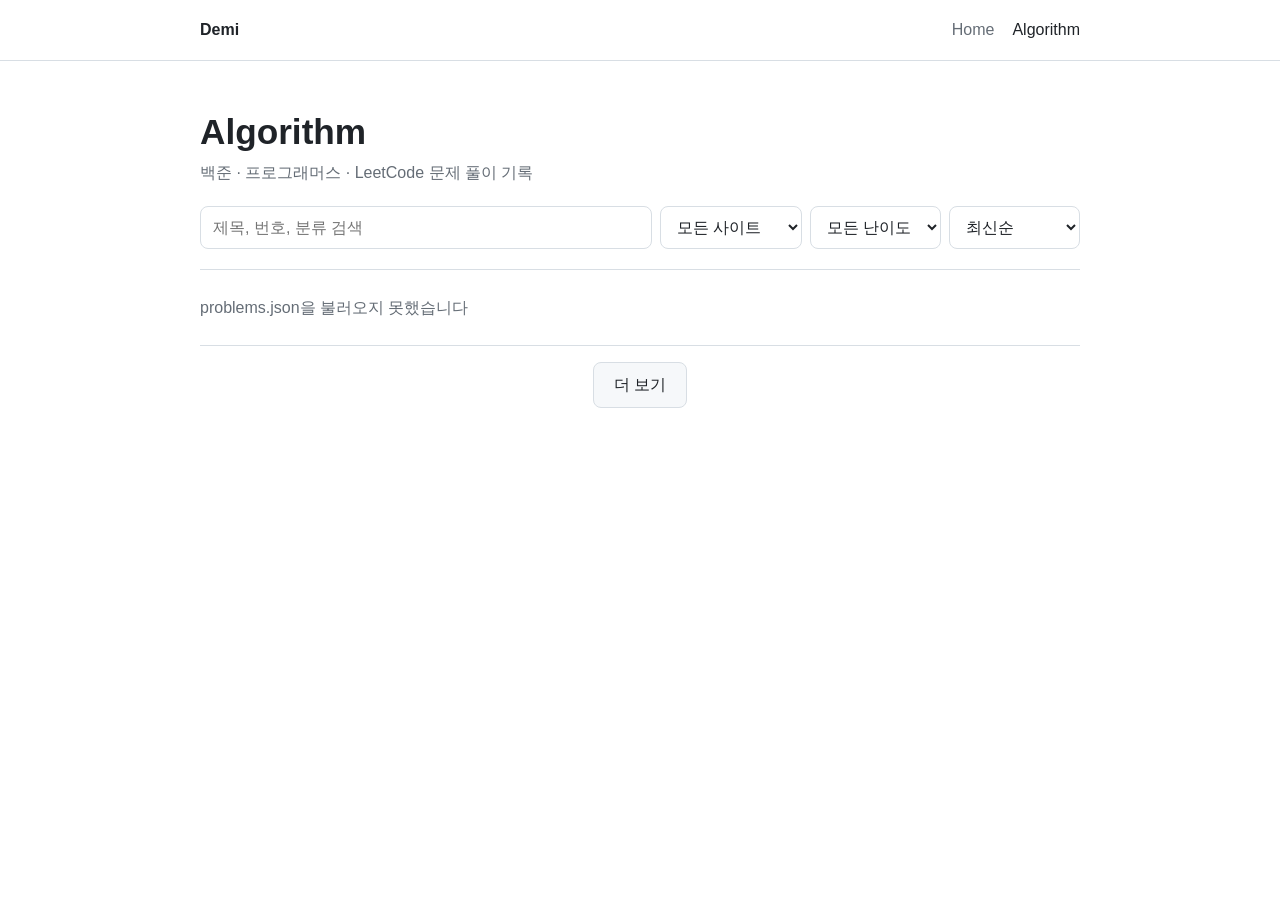
==== algorithm.html @ c653bf8a "feat/Problem_Solving 자동 동기화 알고리즘 블로그 추가 Co-Authored-By: Claude Opus 5.5 <noreply@anthropic.com>" ====
<!DOCTYPE html>
<html lang="ko">
<head>
  <meta charset="UTF-8">
  <meta name="viewport" content="width=device-width, initial-scale=1">
  <title>Algorithm · Demi</title>
  <link rel="stylesheet" href="assets/style.css">
</head>
<body>
  <header class="site">
    <div class="wrap">
      <a class="logo" href="./">Demi</a>
      <nav><a href="./">Home</a><a class="on" href="algorithm.html">Algorithm</a></nav>
    </div>
  </header>

  <main class="wrap">
    <h1>Algorithm</h1>
    <p class="sub">백준 · 프로그래머스 · LeetCode 문제 풀이 기록</p>

    <div class="filters">
      <input id="q" type="search" placeholder="제목, 번호, 분류 검색">
      <select id="platform">
        <option value="">모든 사이트</option>
        <option value="baekjoon">백준</option>
        <option value="programmers">프로그래머스</option>
        <option value="leetcode">LeetCode</option>
      </select>
      <select id="tier"><option value="">모든 난이도</option></select>
      <select id="sort">
        <option value="new">최신순</option>
        <option value="old">오래된순</option>
        <option value="num">문제 번호순</option>
      </select>
    </div>
    <div class="count" id="count"></div>
    <ul class="list" id="list"><li class="empty">불러오는 중…</li></ul>
    <button class="more" id="more" hidden>더 보기</button>
  </main>

  <script src="assets/common.js"></script>
  <script>
    const PAGE = 50;
    let all = [], shown = PAGE;
    const $ = id => document.getElementById(id);
    const params = new URLSearchParams(location.search);

    function tierOf(p) {
      if (p.platform === "baekjoon") return p.level.split(" ")[0];
      return p.platform === "programmers" ? p.level : "";
    }

    function render() {
      const q = $("q").value.trim().toLowerCase();
      const pf = $("platform").value, tier = $("tier").value, sort = $("sort").value;
      let ps = all.filter(p =>
        (!pf || p.platform === pf) &&
        (!tier || tierOf(p) === tier) &&
        (!q || [p.title, p.pid, p.level, ...p.tags].join(" ").toLowerCase().includes(q)));
      if (sort === "old") ps = [...ps].reverse();
      if (sort === "num") ps = [...ps].sort((a, b) => (+a.pid || 0) - (+b.pid || 0));
      $("count").textContent = `${ps.length}문제`;
      $("list").innerHTML = ps.slice(0, shown).map(rowHTML).join("") || '<li class="empty">결과가 없습니다.</li>';
      $("more").hidden = ps.length <= shown;
    }

    loadIndex().then(ps => {
      all = ps;
      const tiers = [...new Set(ps.map(tierOf).filter(Boolean))];
      const order = ["Bronze", "Silver", "Gold", "Platinum", "Diamond", "Ruby", "Unrated"];
      tiers.sort((a, b) => (order.indexOf(a) + 1 || 99) - (order.indexOf(b) + 1 || 99) || a.localeCompare(b));
      $("tier").innerHTML += tiers.map(t => `<option>${esc(t)}</option>`).join("");
      if (params.get("q")) $("q").value = params.get("q");
      render();
    }).catch(e => { $("list").innerHTML = `<li class="empty">${esc(e.message)}</li>`; });

    ["q", "platform", "tier", "sort"].forEach(id =>
      $(id).addEventListener("input", () => { shown = PAGE; render(); }));
    $("more").addEventListener("click", () => { shown += PAGE; render(); });
  </script>
</body>
</html>
---- assets/style.css ----
:root {
  --bg: #ffffff;
  --fg: #1f2328;
  --muted: #656d76;
  --line: #d8dee4;
  --card: #f6f8fa;
  --accent: #0969da;
  --bronze: #ad5600; --silver: #435f7a; --gold: #ec9a00;
  --platinum: #27e2a4; --diamond: #00b4fc; --ruby: #ff0062;
}
@media (prefers-color-scheme: dark) {
  :root {
    --bg: #0d1117; --fg: #e6edf3; --muted: #8d96a0;
    --line: #30363d; --card: #161b22; --accent: #4493f8;
  }
}
* { box-sizing: border-box; }
body {
  margin: 0; background: var(--bg); color: var(--fg);
  font-family: -apple-system, BlinkMacSystemFont, "Segoe UI", "Apple SD Gothic Neo",
    "Malgun Gothic", sans-serif;
  line-height: 1.7;
}
a { color: var(--accent); text-decoration: none; }
a:hover { text-decoration: underline; }
.wrap { max-width: 920px; margin: 0 auto; padding: 0 20px; }

header.site { border-bottom: 1px solid var(--line); }
header.site .wrap { display: flex; align-items: center; justify-content: space-between; height: 60px; gap: 16px; }
header.site .logo { font-weight: 700; color: var(--fg); }
header.site nav a { margin-left: 18px; color: var(--muted); }
header.site nav a.on, header.site nav a:hover { color: var(--fg); text-decoration: none; }

main.wrap { padding-top: 48px; padding-bottom: 80px; }
h1 { font-size: 2.2rem; margin: 0 0 4px; line-height: 1.3; }
h2 { margin: 48px 0 14px; font-size: 1.35rem; }
.sub { color: var(--muted); margin: 0; }

.stats { display: grid; grid-template-columns: repeat(auto-fit, minmax(130px, 1fr)); gap: 12px; }
.stat { background: var(--card); border: 1px solid var(--line); border-radius: 10px; padding: 14px 16px; }
.stat b { display: block; font-size: 1.6rem; }
.stat span { color: var(--muted); font-size: .85rem; }

.list { list-style: none; padding: 0; margin: 0; border-top: 1px solid var(--line); }
.list li { border-bottom: 1px solid var(--line); }
.list a.row { display: flex; align-items: center; gap: 12px; padding: 12px 4px; color: var(--fg); }
.list a.row:hover { background: var(--card); text-decoration: none; }
.row .title { flex: 1; min-width: 0; overflow: hidden; text-overflow: ellipsis; white-space: nowrap; }
.row .meta { color: var(--muted); font-size: .85rem; white-space: nowrap; }

.badge {
  display: inline-block; font-size: .75rem; font-weight: 600; padding: 1px 8px;
  border-radius: 999px; border: 1px solid currentColor; white-space: nowrap;
}
.badge.bronze { color: var(--bronze); } .badge.silver { color: var(--silver); }
.badge.gold { color: var(--gold); } .badge.platinum { color: var(--platinum); }
.badge.diamond { color: var(--diamond); } .badge.ruby { color: var(--ruby); }
.badge.programmers { color: #0078ff; } .badge.leetcode { color: #ffa116; }
.badge.plain { color: var(--muted); }
@media (prefers-color-scheme: dark) { .badge.silver { color: #9fb6cc; } }

.filters { display: flex; flex-wrap: wrap; gap: 8px; margin: 20px 0; }
.filters input, .filters select {
  font: inherit; padding: 7px 12px; border: 1px solid var(--line); border-radius: 8px;
  background: var(--bg); color: var(--fg);
}
.filters input { flex: 1; min-width: 200px; }
.count { color: var(--muted); font-size: .9rem; margin-bottom: 8px; }
.more { display: block; margin: 16px auto 0; font: inherit; padding: 8px 20px; border-radius: 8px;
  border: 1px solid var(--line); background: var(--card); color: var(--fg); cursor: pointer; }

.post-head .badges { display: flex; gap: 6px; flex-wrap: wrap; margin-bottom: 10px; }
.post-head .info { color: var(--muted); font-size: .9rem; display: flex; flex-wrap: wrap; gap: 4px 16px; margin-top: 8px; }
.tags { display: flex; flex-wrap: wrap; gap: 6px; margin-top: 12px; }
.tag { background: var(--card); border: 1px solid var(--line); border-radius: 6px; padding: 0 8px; font-size: .8rem; color: var(--muted); }
.content { overflow-wrap: anywhere; }
.content img { max-width: 100%; height: auto; }
.content table { border-collapse: collapse; display: block; overflow-x: auto; }
.content th, .content td { border: 1px solid var(--line); padding: 4px 10px; }
.content pre { background: var(--card); padding: 12px; border-radius: 8px; overflow-x: auto; }
.note { white-space: pre-wrap; background: var(--card); border-left: 4px solid var(--accent);
  padding: 14px 18px; border-radius: 6px; font-family: inherit; margin: 0; }
.code-block { border: 1px solid var(--line); border-radius: 10px; overflow: hidden; margin-bottom: 16px; }
.code-block .fname { background: var(--card); padding: 6px 14px; font-size: .85rem; color: var(--muted); border-bottom: 1px solid var(--line); }
.code-block pre { margin: 0; }
.code-block pre code.hljs { padding: 16px; font-size: .88rem; line-height: 1.55; }
footer { color: var(--muted); font-size: .85rem; border-top: 1px solid var(--line); padding: 24px 0; }
.empty { color: var(--muted); padding: 24px 0; }
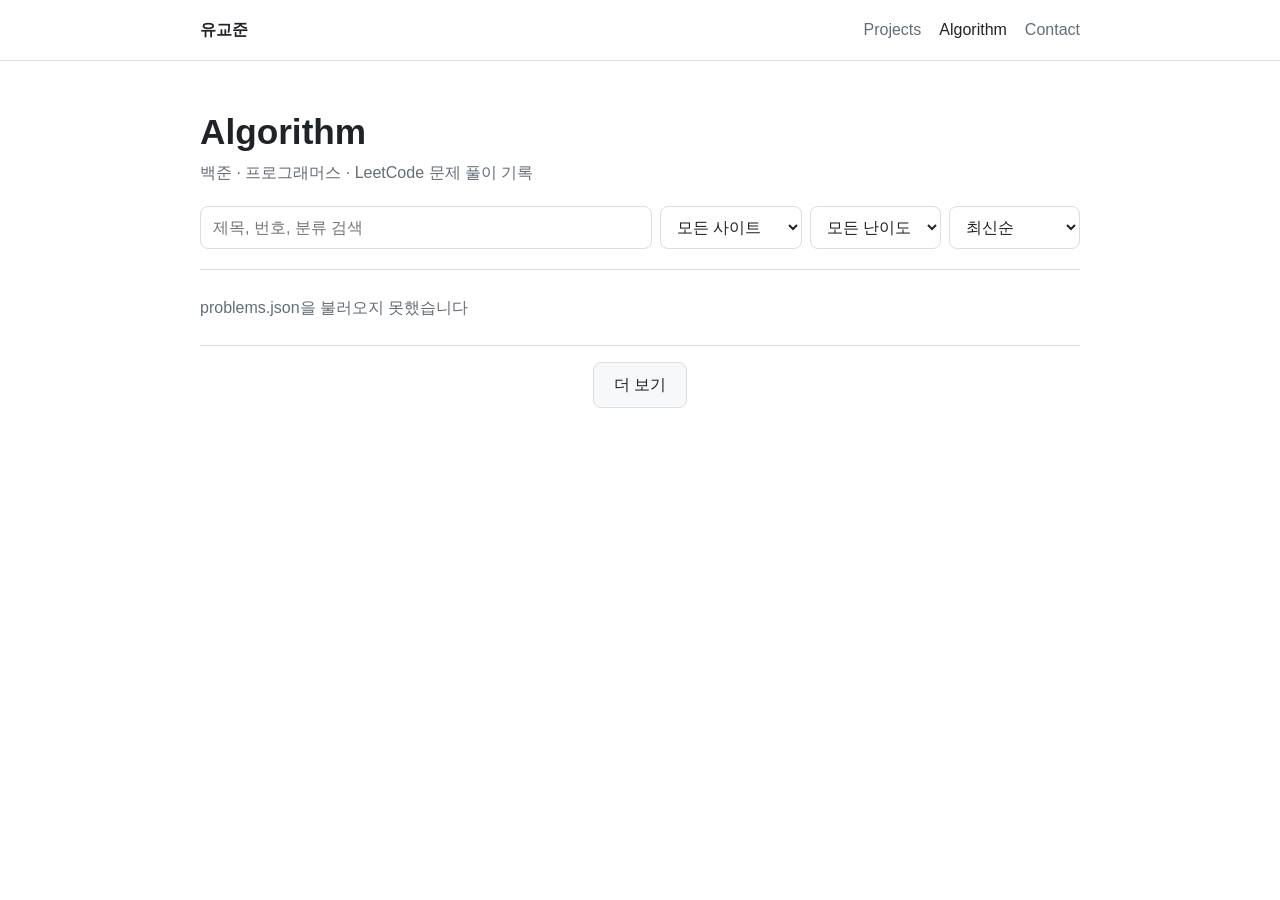
==== commit 70882eb2: "update/Portfolio 내용으로 소개·경력·프로젝트 반영, 이름 변경 Co-Authored-By: Claude Opus 5.5 <noreply@anthropic.com>" ====
--- a/algorithm.html
+++ b/algorithm.html
@@ -3,14 +3,14 @@
 <head>
   <meta charset="UTF-8">
   <meta name="viewport" content="width=device-width, initial-scale=1">
-  <title>Algorithm · Demi</title>
+  <title>Algorithm · 유교준</title>
   <link rel="stylesheet" href="assets/style.css">
 </head>
 <body>
   <header class="site">
     <div class="wrap">
-      <a class="logo" href="./">Demi</a>
-      <nav><a href="./">Home</a><a class="on" href="algorithm.html">Algorithm</a></nav>
+      <a class="logo" href="./">유교준</a>
+      <nav><a href="./#projects">Projects</a><a class="on" href="algorithm.html">Algorithm</a><a href="./#contact">Contact</a></nav>
     </div>
   </header>
 
--- a/assets/style.css
+++ b/assets/style.css
@@ -86,3 +86,37 @@
 .code-block pre code.hljs { padding: 16px; font-size: .88rem; line-height: 1.55; }
 footer { color: var(--muted); font-size: .85rem; border-top: 1px solid var(--line); padding: 24px 0; }
 .empty { color: var(--muted); padding: 24px 0; }
+
+/* ---------- portfolio ---------- */
+html { scroll-behavior: smooth; }
+h2[id], h3[id] { scroll-margin-top: 20px; }
+.hero { padding: 16px 0 8px; }
+.eyebrow { color: var(--accent); font-weight: 600; margin: 0 0 10px; letter-spacing: .02em; }
+.hero h1 { font-size: clamp(1.7rem, 4.5vw, 2.5rem); }
+.lead { color: var(--muted); font-size: 1.05rem; max-width: 720px; margin: 18px 0; }
+.chips, .stack { display: flex; flex-wrap: wrap; gap: 6px; }
+.chips span { background: var(--card); border: 1px solid var(--line); border-radius: 999px; padding: 2px 12px; font-size: .85rem; }
+.timeline { list-style: none; padding: 0; margin: 0; }
+.timeline li { display: grid; grid-template-columns: 170px 1fr; gap: 4px 16px; padding: 12px 0; border-bottom: 1px solid var(--line); }
+.timeline .when { color: var(--muted); font-size: .9rem; font-variant-numeric: tabular-nums; padding-top: 2px; }
+.timeline p { margin: 2px 0 0; color: var(--muted); font-size: .92rem; }
+@media (max-width: 560px) { .timeline li { grid-template-columns: 1fr; } }
+h3.group { font-size: 1rem; color: var(--muted); margin: 28px 0 12px; font-weight: 600; }
+.cards { display: grid; grid-template-columns: repeat(auto-fill, minmax(min(270px, 100%), 1fr)); gap: 14px; }
+.card { border: 1px solid var(--line); border-radius: 12px; padding: 18px; display: flex; flex-direction: column; gap: 8px; background: var(--bg); }
+.card:hover { border-color: var(--accent); }
+.card h4 { margin: 0; font-size: 1.05rem; }
+.card p { margin: 0; font-size: .92rem; }
+.card .period { color: var(--muted); font-size: .82rem; }
+.card .role { color: var(--muted); }
+.card .role b { color: var(--fg); margin-right: 4px; }
+.stack span { font-size: .75rem; background: var(--card); border-radius: 6px; padding: 1px 8px; color: var(--muted); }
+.card a { font-size: .88rem; margin-right: 12px; }
+.card .stack { margin-top: auto; padding-top: 4px; }
+.contact { list-style: none; padding: 0; margin: 0; }
+.contact li { display: flex; gap: 16px; padding: 6px 0; }
+.contact span { width: 70px; color: var(--muted); }
+@media (max-width: 560px) {
+  header.site nav a { margin-left: 12px; font-size: .9rem; }
+  .wrap { padding: 0 16px; }
+}
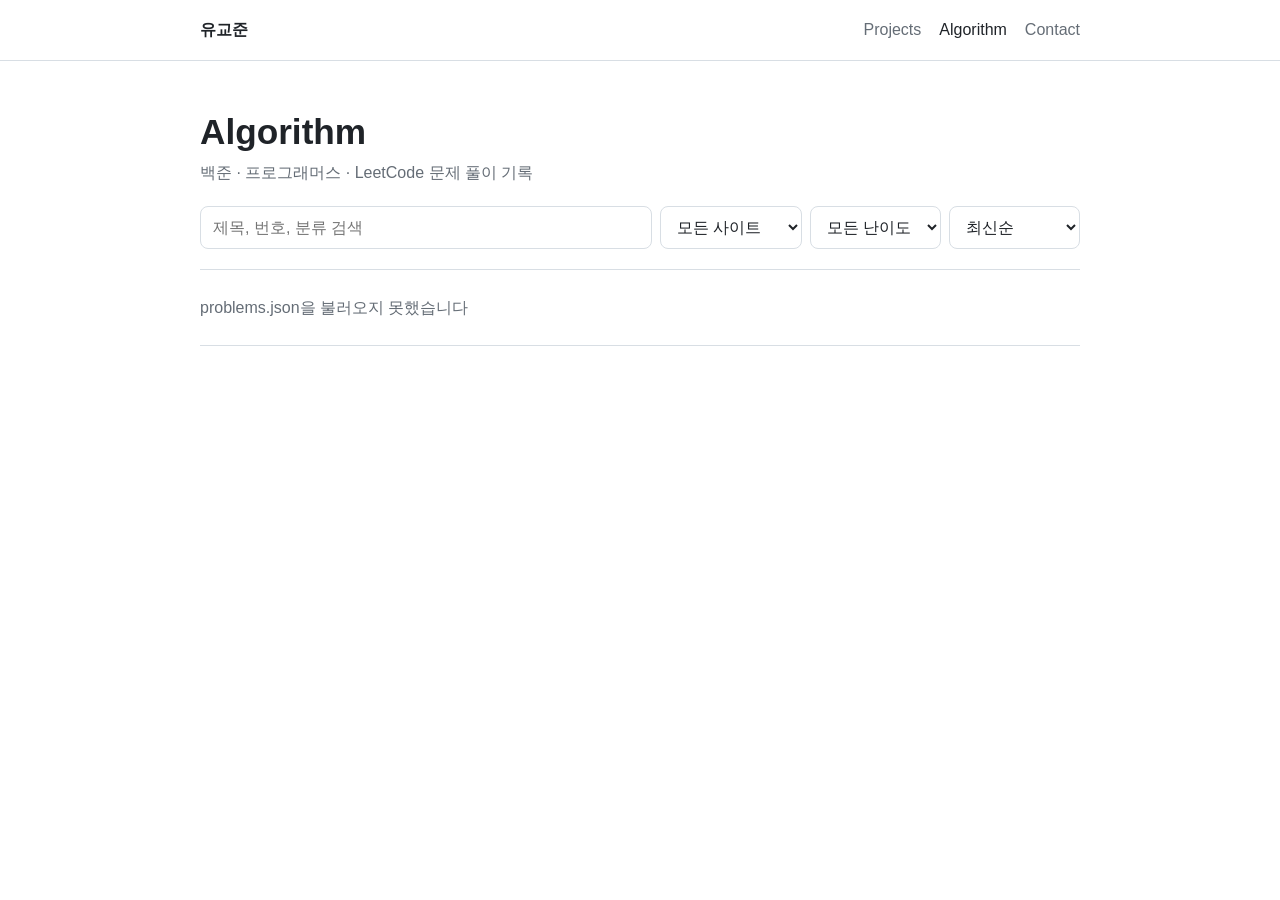
==== commit d0f282d9: "feat/전체 프로젝트 페이지 추가, 알고리즘 목록 페이지네이션, 프로젝트 패널 높이 고정 Co-Authored-By: Claude Opus 5.5 <noreply@anthropi" ====
--- a/algorithm.html
+++ b/algorithm.html
@@ -10,7 +10,7 @@
   <header class="site">
     <div class="wrap">
       <a class="logo" href="./">유교준</a>
-      <nav><a href="./#projects">Projects</a><a class="on" href="algorithm.html">Algorithm</a><a href="./#contact">Contact</a></nav>
+      <nav><a href="projects.html">Projects</a><a class="on" href="algorithm.html">Algorithm</a><a href="./#contact">Contact</a></nav>
     </div>
   </header>
 
@@ -35,13 +35,13 @@
     </div>
     <div class="count" id="count"></div>
     <ul class="list" id="list"><li class="empty">불러오는 중…</li></ul>
-    <button class="more" id="more" hidden>더 보기</button>
+    <nav class="pager" id="pager" aria-label="페이지"></nav>
   </main>
 
   <script src="assets/common.js"></script>
   <script>
-    const PAGE = 50;
-    let all = [], shown = PAGE;
+    const PER = 20;
+    let all = [], page = 1;
     const $ = id => document.getElementById(id);
     const params = new URLSearchParams(location.search);
 
@@ -50,7 +50,7 @@
       return p.platform === "programmers" ? p.level : "";
     }
 
-    function render() {
+    function filtered() {
       const q = $("q").value.trim().toLowerCase();
       const pf = $("platform").value, tier = $("tier").value, sort = $("sort").value;
       let ps = all.filter(p =>
@@ -59,9 +59,36 @@
         (!q || [p.title, p.pid, p.level, ...p.tags].join(" ").toLowerCase().includes(q)));
       if (sort === "old") ps = [...ps].reverse();
       if (sort === "num") ps = [...ps].sort((a, b) => (+a.pid || 0) - (+b.pid || 0));
-      $("count").textContent = `${ps.length}문제`;
-      $("list").innerHTML = ps.slice(0, shown).map(rowHTML).join("") || '<li class="empty">결과가 없습니다.</li>';
-      $("more").hidden = ps.length <= shown;
+      return ps;
+    }
+
+    function pagerHTML(total) {
+      if (total <= 1) return "";
+      const btn = (n, label, extra = "") => n === page
+        ? `<span class="pg cur" aria-current="page">${label}</span>`
+        : `<button type="button" class="pg ${extra}" data-p="${n}" ${n < 1 || n > total ? "disabled" : ""} aria-label="${label === n ? n + "페이지" : extra}">${label}</button>`;
+      const nums = new Set([1, total, page - 2, page - 1, page, page + 1, page + 2].filter(n => n >= 1 && n <= total));
+      const sorted = [...nums].sort((a, b) => a - b);
+      let out = btn(page - 1, "‹", "이전"), prev = 0;
+      sorted.forEach(n => { if (n - prev > 1) out += `<span class="pg gap">…</span>`; out += btn(n, n); prev = n; });
+      return out + btn(page + 1, "›", "다음");
+    }
+
+    function render(scroll) {
+      const ps = filtered();
+      const total = Math.max(1, Math.ceil(ps.length / PER));
+      page = Math.min(Math.max(1, page), total);
+      const from = (page - 1) * PER;
+      $("count").textContent = ps.length ? `${ps.length}문제 · ${from + 1}–${Math.min(from + PER, ps.length)}` : "0문제";
+      $("list").innerHTML = ps.slice(from, from + PER).map(rowHTML).join("") || '<li class="empty">결과가 없습니다.</li>';
+      $("pager").innerHTML = pagerHTML(total);
+      // 주소에 상태 저장 → 문제를 보고 뒤로가기 하면 같은 페이지로 돌아옴
+      const url = new URL(location);
+      const set = (k, v) => v ? url.searchParams.set(k, v) : url.searchParams.delete(k);
+      set("q", $("q").value.trim()); set("platform", $("platform").value); set("tier", $("tier").value);
+      set("sort", $("sort").value === "new" ? "" : $("sort").value); set("page", page > 1 ? page : "");
+      history.replaceState(null, "", url);
+      if (scroll) $("count").scrollIntoView({ behavior: "smooth", block: "start" });
     }
 
     loadIndex().then(ps => {
@@ -70,13 +97,17 @@
       const order = ["Bronze", "Silver", "Gold", "Platinum", "Diamond", "Ruby", "Unrated"];
       tiers.sort((a, b) => (order.indexOf(a) + 1 || 99) - (order.indexOf(b) + 1 || 99) || a.localeCompare(b));
       $("tier").innerHTML += tiers.map(t => `<option>${esc(t)}</option>`).join("");
-      if (params.get("q")) $("q").value = params.get("q");
-      render();
+      for (const k of ["q", "platform", "tier", "sort"]) if (params.get(k)) $(k).value = params.get(k);
+      page = +params.get("page") || 1;
+      render(false);
     }).catch(e => { $("list").innerHTML = `<li class="empty">${esc(e.message)}</li>`; });
 
     ["q", "platform", "tier", "sort"].forEach(id =>
-      $(id).addEventListener("input", () => { shown = PAGE; render(); }));
-    $("more").addEventListener("click", () => { shown += PAGE; render(); });
+      $(id).addEventListener("input", () => { page = 1; render(false); }));
+    $("pager").addEventListener("click", e => {
+      const b = e.target.closest("button[data-p]");
+      if (b && !b.disabled) { page = +b.dataset.p; render(true); }
+    });
   </script>
 </body>
 </html>
--- a/assets/style.css
+++ b/assets/style.css
@@ -120,3 +120,129 @@
   header.site nav a { margin-left: 12px; font-size: .9rem; }
   .wrap { padding: 0 16px; }
 }
+
+/* ---------- project cards (linked) ---------- */
+a.card { color: var(--fg); padding: 0 0 16px; overflow: hidden; }
+a.card:hover { text-decoration: none; transform: translateY(-2px); box-shadow: 0 6px 20px rgba(0,0,0,.08); }
+a.card { transition: transform .15s, box-shadow .15s, border-color .15s; }
+a.card > :not(.thumb) { margin-left: 16px; margin-right: 16px; }
+.thumb { aspect-ratio: 16 / 9; background: var(--card); border-bottom: 1px solid var(--line); overflow: hidden; margin-bottom: 6px; }
+.thumb img { width: 100%; height: 100%; object-fit: cover; object-position: top; display: block; }
+.thumb-emoji { display: grid; place-items: center; font-size: 3rem; }
+h3.group small { font-weight: 400; font-size: .82rem; margin-left: 8px; }
+
+/* ---------- project detail ---------- */
+.back { display: inline-block; margin-bottom: 20px; font-size: .9rem; }
+.proj-head .period { color: var(--muted); margin-top: 6px; }
+.proj-head h1 { margin-top: 4px; }
+.proj-sub { color: var(--accent); font-weight: 600; margin: 0; }
+.proj-links { display: flex; gap: 14px; flex-wrap: wrap; margin-top: 12px; }
+.roles { margin: 0; padding-left: 20px; }
+.stack-table { display: grid; grid-template-columns: 100px 1fr; gap: 8px 16px; align-items: start; }
+.stack-table > span { color: var(--muted); font-size: .9rem; padding-top: 2px; }
+.feature { border-left: 3px solid var(--accent); padding: 2px 0 2px 16px; margin-bottom: 20px; }
+.feature h3 { margin: 0 0 6px; font-size: 1.02rem; }
+.feature ul { margin: 0; padding-left: 18px; color: var(--muted); }
+.feature li { margin: 2px 0; }
+.gallery { display: grid; grid-template-columns: repeat(auto-fill, minmax(min(260px, 100%), 1fr)); gap: 14px; }
+.gallery figure { margin: 0; border: 1px solid var(--line); border-radius: 10px; overflow: hidden; background: var(--card); cursor: zoom-in; }
+.gallery img, .gallery video { width: 100%; aspect-ratio: 16 / 10; object-fit: cover; object-position: top; display: block; background: #000; }
+.gallery figcaption { padding: 8px 12px; font-size: .85rem; color: var(--muted); }
+.figure-wide { margin: 0 0 16px; }
+.figure-wide img { width: 100%; border: 1px solid var(--line); border-radius: 10px; cursor: zoom-in; background: #fff; }
+.figure-wide figcaption { color: var(--muted); font-size: .85rem; margin-top: 4px; }
+.lightbox { position: fixed; inset: 0; background: rgba(0,0,0,.85); display: grid; place-items: center; padding: 24px; z-index: 10; cursor: zoom-out; }
+.lightbox img { max-width: 100%; max-height: 88vh; border-radius: 6px; background: #fff; }
+.lightbox p { color: #ddd; margin: 10px 0 0; text-align: center; }
+.proj-nav { display: flex; justify-content: space-between; gap: 12px; margin-top: 48px; padding-top: 20px; border-top: 1px solid var(--line); font-size: .92rem; }
+[hidden] { display: none !important; }
+.comments { min-height: 120px; }
+
+/* ---------- project tabs ---------- */
+.ptabs { position: relative; display: flex; gap: 4px; border-bottom: 1px solid var(--line);
+  overflow-x: auto; scrollbar-width: none; margin-top: 8px; }
+.ptabs::-webkit-scrollbar { display: none; }
+.ptabs [role="tab"] { font: inherit; background: none; border: 0; color: var(--muted); cursor: pointer;
+  padding: 10px 14px 12px; white-space: nowrap; display: flex; align-items: center; gap: 6px;
+  border-radius: 8px 8px 0 0; transition: color .2s, background .2s; }
+.ptabs [role="tab"]:hover { color: var(--fg); background: var(--card); }
+.ptabs [role="tab"][aria-selected="true"] { color: var(--fg); font-weight: 600; }
+.ptabs [role="tab"]:focus-visible { outline: 2px solid var(--accent); outline-offset: -2px; }
+.ptabs .cnt { font-size: .72rem; background: var(--card); border: 1px solid var(--line); border-radius: 999px;
+  padding: 0 7px; color: var(--muted); font-weight: 500; transition: background .2s, color .2s, border-color .2s; }
+.ptabs [aria-selected="true"] .cnt { background: var(--accent); border-color: var(--accent); color: #fff; }
+.ptab-ink { position: absolute; left: 0; bottom: 0; height: 2px; background: var(--accent); border-radius: 2px; width: 0; }
+.ptab-ink.ready { transition: transform .35s cubic-bezier(.2,.8,.2,1), width .35s cubic-bezier(.2,.8,.2,1); }
+.pmeta { display: flex; align-items: center; justify-content: space-between; gap: 12px; margin: 14px 0; }
+.pnote { margin: 0; color: var(--muted); font-size: .9rem; }
+.parrows { display: flex; align-items: center; gap: 8px; color: var(--muted); font-size: .85rem;
+  font-variant-numeric: tabular-nums; flex-shrink: 0; }
+.parrow { font: inherit; font-size: 1.15rem; line-height: 1; width: 32px; height: 32px; border-radius: 50%;
+  border: 1px solid var(--line); background: var(--bg); color: var(--fg); cursor: pointer;
+  transition: background .2s, border-color .2s; }
+.parrow:hover { background: var(--card); border-color: var(--accent); }
+.pempty { border: 1px dashed var(--line); border-radius: 12px; padding: 48px 20px; text-align: center; color: var(--muted); }
+.pempty span { font-size: 2.4rem; }
+.pempty p { margin: 8px 0 0; }
+@media (prefers-reduced-motion: reduce) { .ptab-ink.ready { transition: none; } }
+
+/* ---------- lightbox progressive load ---------- */
+.lightbox img { transition: filter .3s ease; }
+.lightbox img.lb-loading { filter: blur(2px) saturate(.9); }
+.lightbox .lb-status { font-size: .8rem; color: #aaa; min-height: 1.2em; margin-top: 4px; }
+
+
+/* ---------- journey: 가로 마일스톤 ---------- */
+:root { --work: var(--accent); --edu: #8250df; }
+@media (prefers-color-scheme: dark) { :root { --edu: #a371f7; } }
+.j-legend { display: flex; gap: 16px; font-size: .82rem; color: var(--muted); margin: -4px 0 18px; }
+.j-legend span::before { content: ""; display: inline-block; width: 9px; height: 9px; border-radius: 50%;
+  margin-right: 6px; vertical-align: 1px; background: var(--work); }
+.j-legend .edu::before { background: var(--edu); }
+
+.ms-wrap { overflow-x: auto; overflow-y: hidden; scrollbar-width: none; padding: 4px 0 6px; }
+.ms-wrap::-webkit-scrollbar { display: none; }   /* 스크롤바는 숨기고 가로 스와이프·트랙패드 스크롤은 유지 */
+.ms-line { list-style: none; margin: 0; padding: 0; display: grid; grid-template-columns: repeat(8, minmax(92px, 1fr));
+  position: relative; min-width: 736px; }
+.ms-line::before { content: ""; position: absolute; left: calc(100% / 16); right: calc(100% / 16); top: 31px; height: 2px;
+  background: linear-gradient(to right, var(--edu), var(--work)); opacity: .35; border-radius: 2px; transform-origin: left; }
+.ms { display: flex; flex-direction: column; align-items: center; text-align: center; gap: 0; position: relative; --c: var(--work); }
+.ms.edu { --c: var(--edu); }
+.ms time { font-size: .82rem; font-weight: 600; color: var(--c); font-variant-numeric: tabular-nums; height: 22px; line-height: 22px; }
+.ms i { width: 14px; height: 14px; border-radius: 50%; background: var(--bg); border: 3px solid var(--c); margin: 2px 0 10px;
+  box-shadow: 0 0 0 4px var(--bg); position: relative; z-index: 1; box-sizing: border-box; transition: transform .2s, background .2s; }
+.ms span { font-size: .84rem; color: var(--muted); line-height: 1.35; }
+.ms span b { display: block; color: var(--fg); font-weight: 600; font-size: .88rem; }
+.ms:hover i { transform: scale(1.3); background: var(--c); }
+.ms.start i { background: var(--c); }      /* 입학 · 인턴 = 채움, 졸업 · 계약 만료 = 비움 */
+.j-legend .lg-start::before, .j-legend .lg-end::before { background: var(--muted); }
+.j-legend .lg-end::before { background: transparent; border: 2px solid var(--muted); width: 5px; height: 5px; }
+.j-legend .lg-start { margin-left: 8px; }
+
+/* 등장: 선이 왼쪽부터 그려지고 점이 차례로 */
+.ms-line.reveal::before { transform: scaleX(0); }
+.ms-line.reveal .ms { opacity: 0; transform: translateY(8px); }
+.ms-line.reveal.in::before { transform: none; transition: transform 1.1s cubic-bezier(.4,0,.2,1); }
+.ms-line.reveal.in .ms { opacity: 1; transform: none;
+  transition: opacity .4s ease calc(var(--i) * 110ms + 150ms), transform .5s cubic-bezier(.2,.8,.2,1) calc(var(--i) * 110ms + 150ms); }
+@media (max-width: 780px) {   /* 가로 스크롤 힌트: 오른쪽 끝을 살짝 흐리게 */
+  .ms-wrap { -webkit-mask-image: linear-gradient(to right, #000 88%, transparent); mask-image: linear-gradient(to right, #000 88%, transparent); }
+}
+
+/* ---------- pagination ---------- */
+.pager { display: flex; justify-content: center; flex-wrap: wrap; gap: 6px; margin-top: 24px; }
+.pg { font: inherit; min-width: 36px; height: 36px; padding: 0 10px; border-radius: 8px; border: 1px solid var(--line);
+  background: var(--bg); color: var(--fg); cursor: pointer; display: inline-grid; place-items: center;
+  font-variant-numeric: tabular-nums; transition: background .15s, border-color .15s; }
+.pg:hover:not(:disabled) { background: var(--card); border-color: var(--accent); }
+.pg:disabled { opacity: .35; cursor: default; }
+.pg.cur { background: var(--accent); border-color: var(--accent); color: #fff; font-weight: 600; cursor: default; }
+.pg.gap { border: 0; min-width: 20px; cursor: default; color: var(--muted); }
+
+/* ---------- projects page ---------- */
+.pall { text-align: right; margin: 14px 0 0; font-size: .92rem; }
+.pgroup h2 { margin: 36px 0 14px; font-size: 1.15rem; }
+.pgroup h2 small { font-weight: 400; color: var(--muted); font-size: .85rem; margin-left: 8px; }
+main > .ptabs { margin-top: 20px; }
+.ppanel { display: flex; flex-direction: column; }
+.ppanel > .pempty { flex: 1; display: flex; flex-direction: column; justify-content: center; }
